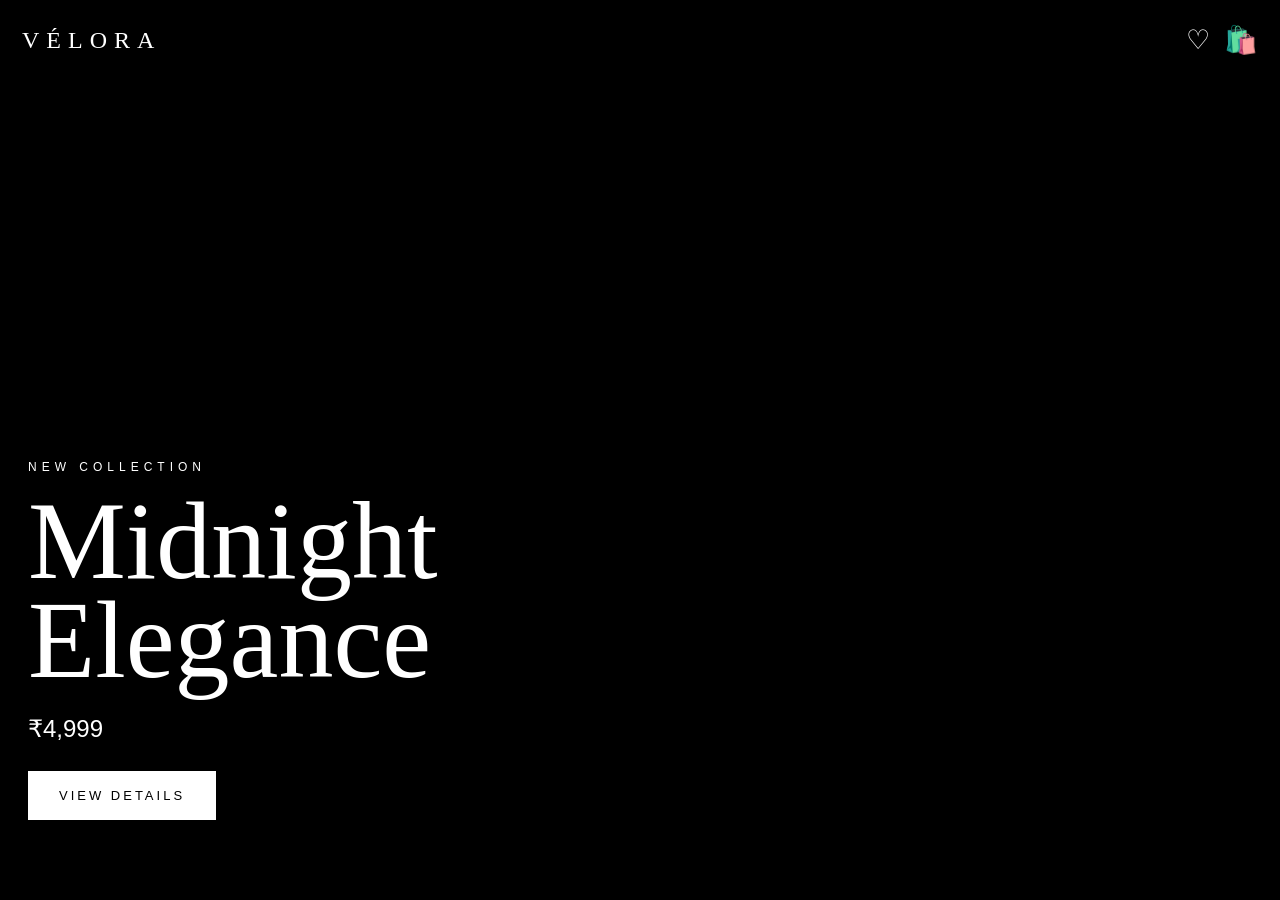
==== index.html @ 41cd1fce "Update index.html" ====
<!DOCTYPE html>
<html lang="en">
<head>
  <meta charset="UTF-8">
  <meta name="viewport" content="width=device-width, initial-scale=1.0">

  <title>VÉLORA — Premium Fashion</title>

  <link rel="stylesheet" href="style.css">
</head>

<body>

  <header class="navbar">
    <div class="logo">VÉLORA</div>

    <div class="nav-icons">
      <button id="heartBtn">♡</button>
      <button id="bagBtn">🛍️</button>
    </div>
  </header>

  <main class="fashion-feed">

    <!-- PRODUCT 1 -->
    <section class="dress-card">
      <div class="dress-info">
        <p class="collection">NEW COLLECTION</p>

        <h1>Midnight Elegance</h1>

        <p class="price">₹4,999</p>

        <button class="details-btn">
          VIEW DETAILS
        </button>
      </div>
    </section>


    <!-- PRODUCT 2 -->
    <section class="dress-card">
      <div class="dress-info">
        <p class="collection">VÉLORA COLLECTION</p>

        <h1>Golden Evening</h1>

        <p class="price">₹6,499</p>

        <button class="details-btn">
          VIEW DETAILS
        </button>
      </div>
    </section>


    <!-- PRODUCT 3 -->
    <section class="dress-card">
      <div class="dress-info">
        <p class="collection">SIGNATURE EDIT</p>

        <h1>Royal Noir</h1>

        <p class="price">₹7,999</p>

        <button class="details-btn">
          VIEW DETAILS
        </button>
      </div>
    </section>

  </main>

  <script src="script.js" defer></script>
<div id="productModal" class="product-modal">

  <div class="product-box">

    <button id="closeProduct" class="close-product">×</button>

    <p class="product-label">VÉLORA EXCLUSIVE</p>

    <h2 id="productName">Midnight Elegance</h2>

    <p id="productPrice">₹4,999</p>

    <p class="product-description">
      Premium fashion designed with an elegant silhouette
      and luxurious finish.
    </p>

    <div class="sizes">
      <button>S</button>
      <button>M</button>
      <button>L</button>
      <button>XL</button>
    </div>

    <button id="buyNow" class="buy-btn">
      BUY NOW
    </button>

  </div>

</div>
</body>
</html>
---- style.css ----
* {
  margin: 0;
  padding: 0;
  box-sizing: border-box;
}

html,
body {
  width: 100%;
  height: 100%;
  font-family: Arial, sans-serif;
  background: #000;
  color: #fff;
}

body {
  overflow: hidden;
}

/* NAVBAR */

.navbar {
  position: fixed;
  top: 0;
  left: 0;
  width: 100%;
  height: 80px;
  padding: 0 22px;
  display: flex;
  align-items: center;
  justify-content: space-between;
  z-index: 100;
  background: linear-gradient(
    to bottom,
    rgba(0, 0, 0, 0.45),
    transparent
  );
}

.logo {
  font-family: Georgia, serif;
  font-size: 24px;
  letter-spacing: 7px;
  color: white;
}

.nav-icons {
  display: flex;
  align-items: center;
  gap: 14px;
}

.nav-icons button {
  border: none;
  background: transparent;
  color: white;
  font-size: 27px;
  cursor: pointer;
}

/* PRODUCT FEED */

.fashion-feed {
  width: 100%;
  height: 100vh;
  overflow-y: auto;
  scroll-snap-type: y mandatory;
  scroll-behavior: smooth;
}
.product-modal {
  position: fixed;
  inset: 0;
  z-index: 999;

  display: none;
  align-items: flex-end;
  justify-content: center;

  background: rgba(0, 0, 0, 0.65);
  backdrop-filter: blur(12px);
}

.product-modal.active {
  display: flex;
}

.product-box {
  position: relative;

  width: 100%;
  max-width: 600px;

  padding: 35px 25px 40px;

  background: #f5f1eb;
  color: #111;

  border-radius: 28px 28px 0 0;

  animation: productUp 0.45s ease;
}

@keyframes productUp {
  from {
    transform: translateY(100%);
  }

  to {
    transform: translateY(0);
  }
}

.close-product {
  position: absolute;

  top: 15px;
  right: 20px;

  border: none;
  background: transparent;

  font-size: 32px;
  cursor: pointer;
}

.product-label {
  font-size: 10px;
  letter-spacing: 3px;
  opacity: 0.55;

  margin-bottom: 15px;
}

.product-box h2 {
  font-family: Georgia, serif;

  font-size: 42px;
  line-height: 1;

  margin-bottom: 15px;
}

#productPrice {
  font-size: 22px;
  margin-bottom: 18px;
}

.product-description {
  color: #555;

  font-size: 14px;
  line-height: 1.6;

  margin-bottom: 25px;
}

.sizes {
  display: flex;
  gap: 10px;

  margin-bottom: 25px;
}

.sizes button {
  width: 48px;
  height: 48px;

  border: 1px solid #999;
  background: transparent;

  cursor: pointer;
}

.sizes button:hover {
  background: #111;
  color: white;
}

.buy-btn {
  width: 100%;

  padding: 17px;

  border: none;

  background: #111;
  color: white;

  font-size: 12px;
  letter-spacing: 3px;

  cursor: pointer;
}

.buy-btn:hover {
  background: #333;
}
.dress-card {
  position: relative;
  width: 100%;
  height: 100vh;
  min-height: 100vh;
  display: flex;
  align-items: flex-end;
  padding: 0 28px 70px;
  scroll-snap-align: start;
  background-size: cover !important;
  background-position: center !important;
  overflow: hidden;
}

/* DARK OVERLAY */

.dress-card::after {
  content: "";
  position: absolute;
  inset: 0;
  background: linear-gradient(
    to top,
    rgba(0, 0, 0, 0.82) 0%,
    rgba(0, 0, 0, 0.2) 65%,
    rgba(0, 0, 0, 0.1) 100%
  );
  z-index: 1;
}

/* IMAGES */

.dress-card:nth-child(1) {
  background-image: url("https://images.unsplash.com/photo-1539008835657-9e8e9680c956?auto=format&fit=crop&w=1200&q=90");
}

.dress-card:nth-child(2) {
  background-image: url("https://images.unsplash.com/photo-1566174053879-31528523f8ae?auto=format&fit=crop&w=1200&q=90");
}

.dress-card:nth-child(3) {
  background-image: url("https://images.unsplash.com/photo-1595777457583-95e059d581b8?auto=format&fit=crop&w=1200&q=90");
}

/* PRODUCT CONTENT */

.dress-info {
  position: relative;
  z-index: 5;
  width: 100%;
  max-width: 700px;
  padding-bottom: 10px;
}

.collection {
  font-size: 12px;
  letter-spacing: 5px;
  margin-bottom: 18px;
  text-transform: uppercase;
}

h1 {
  font-family: Georgia, serif;
  font-size: clamp(55px, 13vw, 110px);
  line-height: 0.9;
  font-weight: normal;
  margin-bottom: 25px;
}

.price {
  font-size: 24px;
  margin-bottom: 28px;
}

/* BUTTON */

.details-btn {
  padding: 16px 30px;
  border: 1px solid white;
  background: white;
  color: black;
  font-size: 13px;
  letter-spacing: 3px;
  cursor: pointer;
  transition: all 0.3s ease;
}

.details-btn:hover {
  background: transparent;
  color: white;
}

/* MOBILE */

@media (max-width: 600px) {

  .navbar {
    height: 70px;
    padding: 0 18px;
  }

  .logo {
    font-size: 21px;
    letter-spacing: 5px;
  }

  .nav-icons button {
    font-size: 24px;
  }

  .dress-card {
    padding: 0 20px 55px;
  }

  .dress-info {
    padding-bottom: 5px;
  }

  .collection {
    font-size: 10px;
    letter-spacing: 4px;
    margin-bottom: 14px;
  }

  h1 {
    font-size: 58px;
    line-height: 0.92;
    margin-bottom: 20px;
  }

  .price {
    font-size: 21px;
    margin-bottom: 22px;
  }

  .details-btn {
    padding: 14px 24px;
    font-size: 12px;
  }
  }
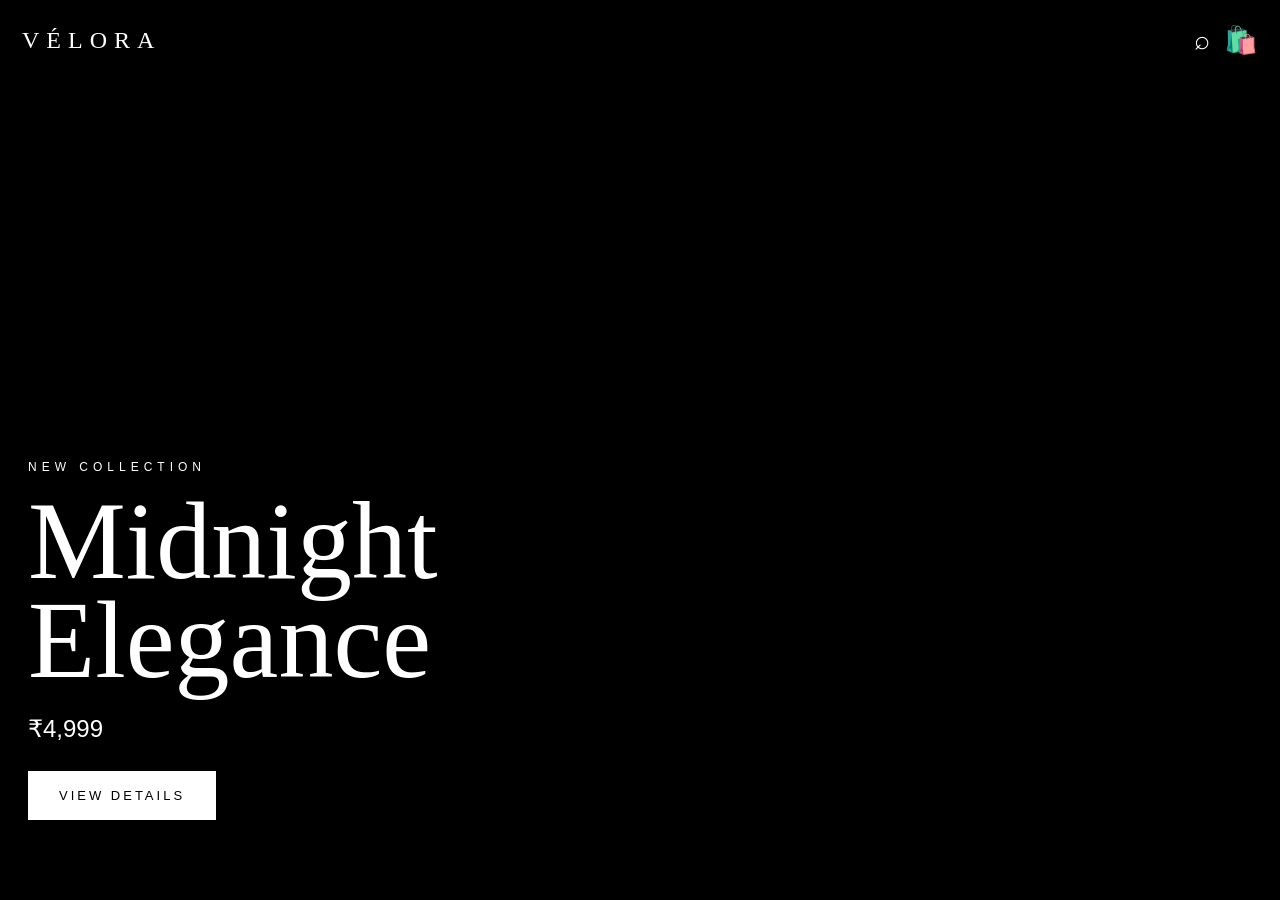
==== commit 9bef53d1: "Update index.html" ====
--- a/index.html
+++ b/index.html
@@ -12,12 +12,13 @@
 <body>
 
   <header class="navbar">
-    <div class="logo">VÉLORA</div>
+  <div class="logo">VÉLORA</div>
 
-    <div class="nav-icons">
-      <button id="heartBtn">♡</button>
-      <button id="bagBtn">🛍️</button>
-    </div>
+  <div class="nav-icons">
+    <button id="searchBtn">⌕</button>
+    <button id="bagBtn">🛍️</button>
+  </div>
+  </header>
   </header>
 
   <main class="fashion-feed">
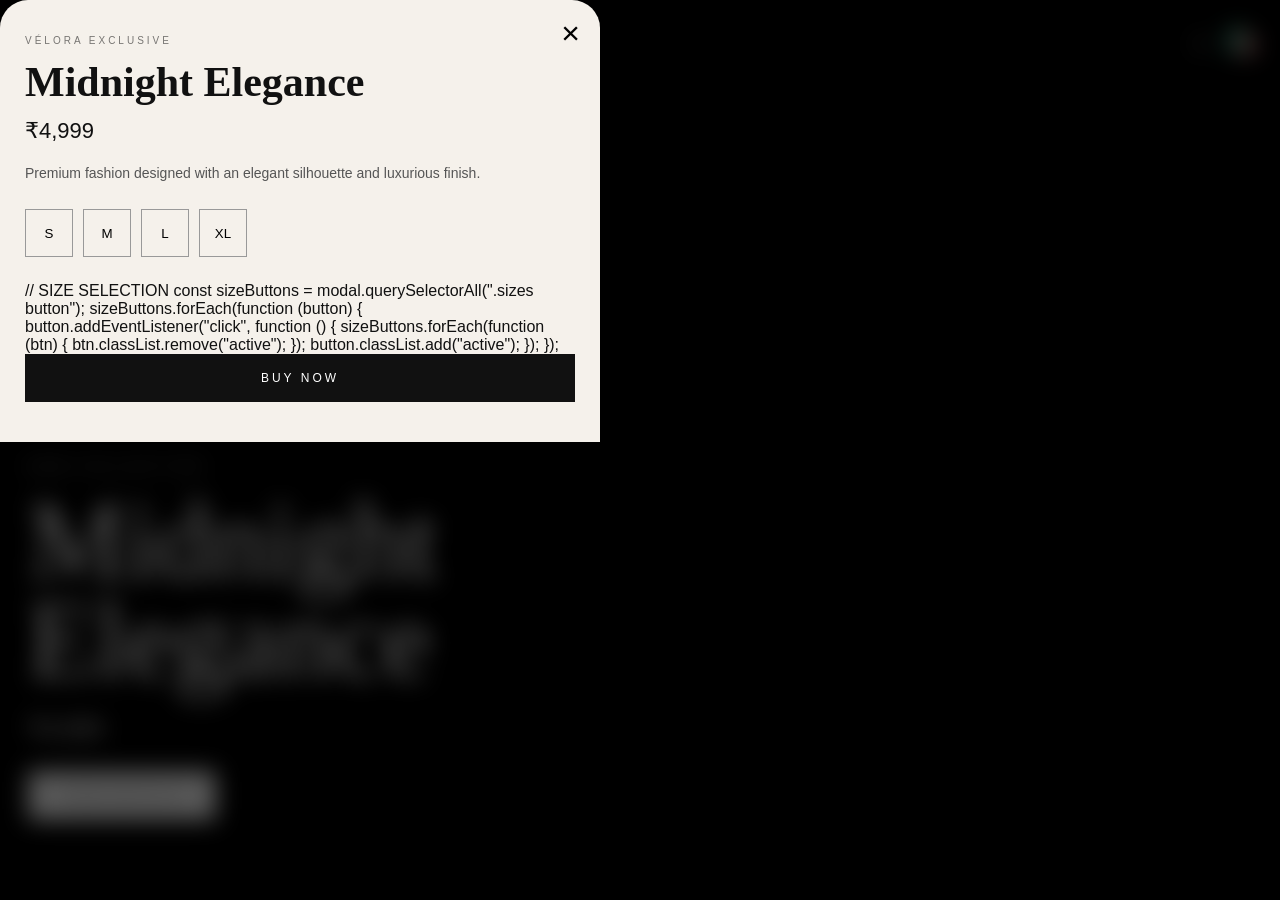
==== commit 2704db30: "Update index.html" ====
--- a/index.html
+++ b/index.html
@@ -69,7 +69,38 @@
         </button>
       </div>
     </section>
+<!-- MEN'S COLLECTION -->
 
+<section class="fashion-feed">
+
+  <section class="dress-card">
+    <div class="dress-info">
+      <p class="collection">MEN'S COLLECTION</p>
+      <h1>Midnight Black</h1>
+      <p class="price">₹3,999</p>
+      <button class="details-btn">VIEW DETAILS</button>
+    </div>
+  </section>
+
+  <section class="dress-card">
+    <div class="dress-info">
+      <p class="collection">MEN'S COLLECTION</p>
+      <h1>Royal Blue</h1>
+      <p class="price">₹4,499</p>
+      <button class="details-btn">VIEW DETAILS</button>
+    </div>
+  </section>
+
+  <section class="dress-card">
+    <div class="dress-info">
+      <p class="collection">MEN'S COLLECTION</p>
+      <h1>Urban Black</h1>
+      <p class="price">₹4,999</p>
+      <button class="details-btn">VIEW DETAILS</button>
+    </div>
+  </section>
+
+</section>
   </main>
 
   <script src="script.js" defer></script>
@@ -96,7 +127,21 @@
       <button>L</button>
       <button>XL</button>
     </div>
+// SIZE SELECTION
 
+const sizeButtons = modal.querySelectorAll(".sizes button");
+
+sizeButtons.forEach(function (button) {
+  button.addEventListener("click", function () {
+
+    sizeButtons.forEach(function (btn) {
+      btn.classList.remove("active");
+    });
+
+    button.classList.add("active");
+  });
+
+});
     <button id="buyNow" class="buy-btn">
       BUY NOW
     </button>
--- a/style.css
+++ b/style.css
@@ -71,7 +71,7 @@
   position: fixed;
   inset: 0;
   z-index: 999;
-
+  <section class="mens-collection">
   display: none;
   align-items: flex-end;
   justify-content: center;
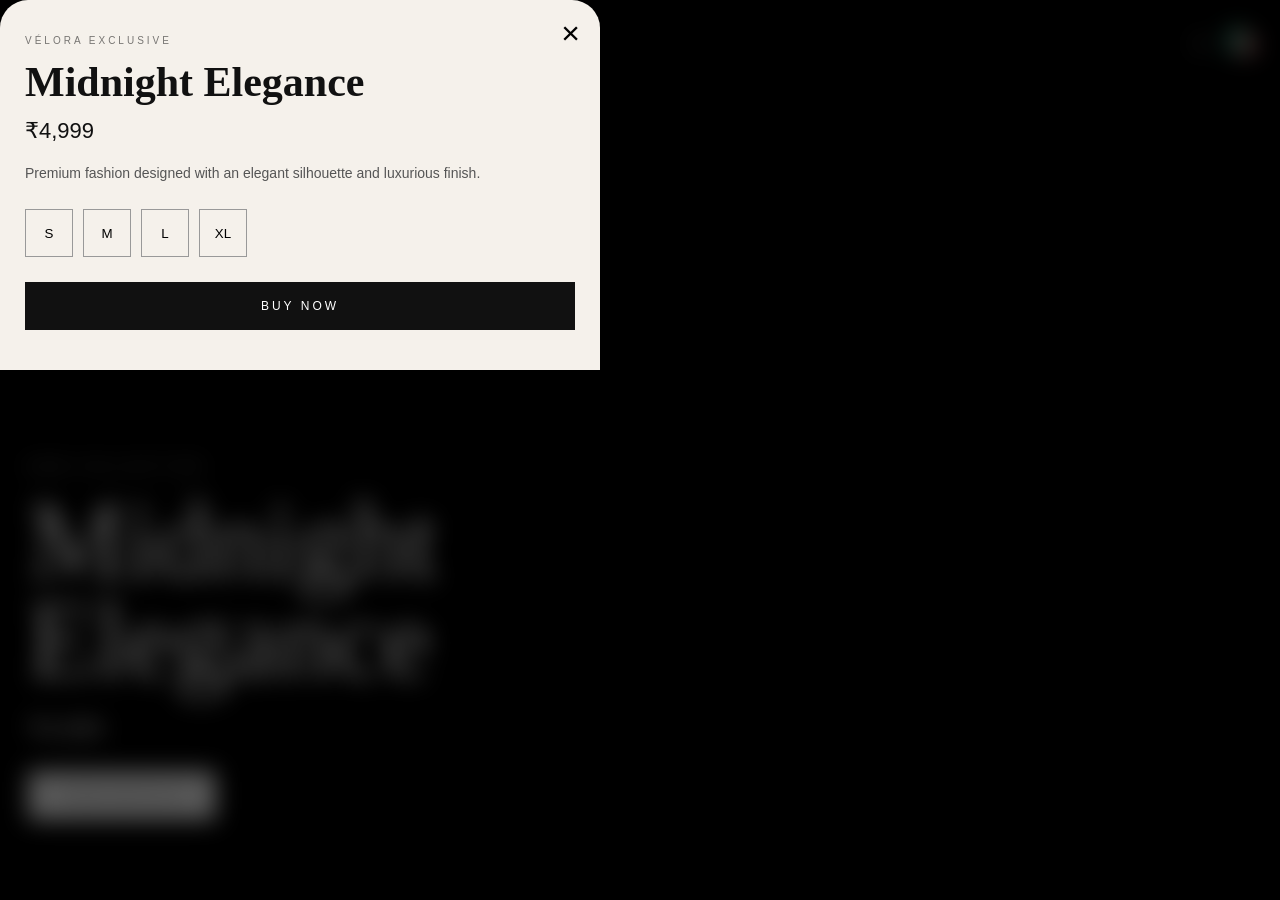
==== commit 1c174aeb: "Update index.html" ====
--- a/index.html
+++ b/index.html
@@ -127,21 +127,7 @@
       <button>L</button>
       <button>XL</button>
     </div>
-// SIZE SELECTION
 
-const sizeButtons = modal.querySelectorAll(".sizes button");
-
-sizeButtons.forEach(function (button) {
-  button.addEventListener("click", function () {
-
-    sizeButtons.forEach(function (btn) {
-      btn.classList.remove("active");
-    });
-
-    button.classList.add("active");
-  });
-
-});
     <button id="buyNow" class="buy-btn">
       BUY NOW
     </button>
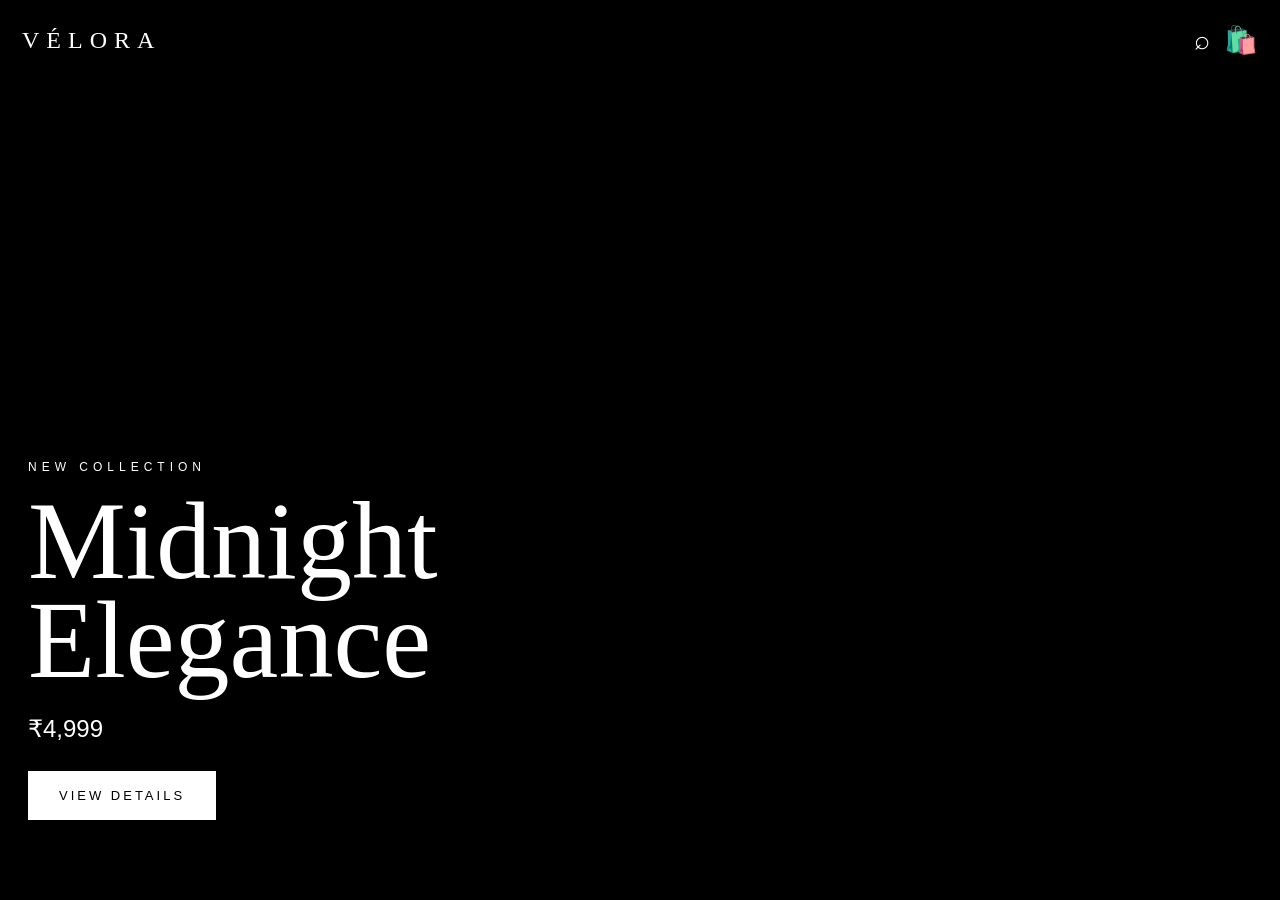
==== commit 0dc07c90: "Update index.html" ====
--- a/index.html
+++ b/index.html
@@ -108,7 +108,7 @@
 
   <div class="product-box">
 
-    <button id="closeProduct" class="close-product">×</button>
+  <button id="closeProduct" class="close-product">×</button>
 
     <p class="product-label">VÉLORA EXCLUSIVE</p>
 
--- a/style.css
+++ b/style.css
@@ -71,7 +71,7 @@
   position: fixed;
   inset: 0;
   z-index: 999;
-  <section class="mens-collection">
+  
   display: none;
   align-items: flex-end;
   justify-content: center;
@@ -170,7 +170,11 @@
 
   cursor: pointer;
 }
-
+.sizes button.active {
+  background: #111;
+  color: white;
+  border-color: #111;
+}
 .sizes button:hover {
   background: #111;
   color: white;
